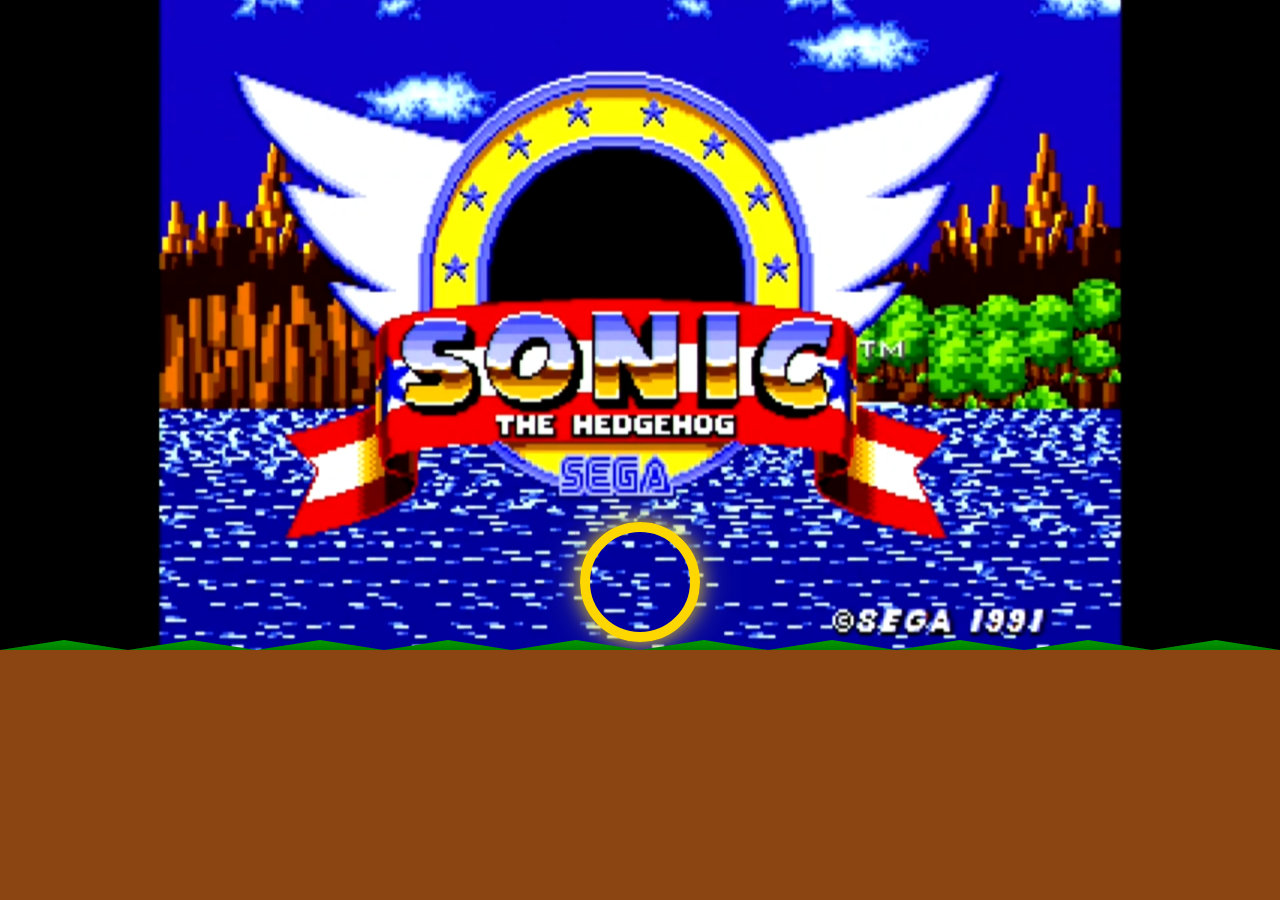
==== index.html @ 69776bc8 "Added last week's files to week1 branch" ====
<!DOCTYPE html>
<html lang="en">
<head>
    <meta charset="UTF-8">
    <meta name="viewport" content="width=device-width, initial-scale=1.0">
    <title>Green Hill Zone</title>
    <link rel="stylesheet" href="style.css">
</head>
<body>

    <!-- Video -->
    <div class="sky" id="sky">
        <video id="bg-video" class="hidden">
            <source src="videos/intro_video.mp4" type="video/mp4">
            Your browser does not support this video.
        </video>

        <!-- Ring  -->
        <div class="ring-container">
            <div class="ring" id="ring" onclick="toggleLoginAndVideo()"></div>
        </div> 
    </div>

    <!-- Ground and Grass -->
    <div class="ground">
        <div class="grass"></div> 
    </div>

      <!-- Ai Propt: Yüzük ile Login menüsünü nasıl çalıştırırım ve fade animasyonu eklerim  -->


    <!-- Login Box  -->
    <div class="login-container hidden" id="login-container">
        <input type="text" placeholder="Username">
        <input type="password" placeholder="Password">
        <button>Login</button>
    </div>

    <script>
        let isRotated = false; // Ring rotation state

        function toggleLoginAndVideo() {
            let video = document.getElementById("bg-video");
            let ring = document.getElementById("ring");
            let loginBox = document.getElementById("login-container");
            let sky = document.getElementById("sky");

            if (!video.classList.contains("hidden")) {
                video.pause();
                video.classList.add("hidden");

                
                sky.style.backgroundImage = "url('images/background.png')";

                
                isRotated = false;
                ring.style.transform = "rotateY(0deg)";

                loginBox.classList.remove("fade-in");
                loginBox.classList.add("fade-out");

                setTimeout(() => {
                    loginBox.classList.add("hidden");
                }, 500);
            } else {
                // Start the video and open the login box
                video.classList.remove("hidden"); 
                video.play().catch(error => {
                    console.log("Autoplay failed:", error);
                });

                // Ai Propt: Fotoğraf ve Video arasındaki geçişi nasıl yaparım ve animasyon bitince eski haline nasıl gelir 

                // Remove the background image
                sky.style.backgroundImage = "none";

                // Rotate ring 
                if (!isRotated) {
                    ring.style.transform = "rotateY(360deg)";
                    isRotated = true;
                }

                loginBox.classList.remove("hidden", "fade-out");
                loginBox.classList.add("fade-in");

                // When the video ends, bring back the background image
                video.onended = function() {
                    video.classList.add("hidden");
                    sky.style.backgroundImage = "url('images/background.png')"; // Restore image
                };
            }
        }
    </script>

</body>
</html>
---- style.css ----
body {
    margin: 0;
    overflow: hidden;
    display: flex;
    flex-direction: column;
    align-items: center;
    height: 100vh;
}

/* Sky */
.sky {
    width: 100%;
    flex-grow: 1;
    background: url('images/background.png') no-repeat center center;
    background-size: cover;
    display: flex;
    justify-content: center;
    align-items: center;
    position: relative;
}

/* Video */
#bg-video {
    position: absolute;
    width: 100%;
    height: 100%;
    object-fit: cover;
}

/*  Video When Start  */
.hidden {
    display: none;
}

/* Ai Propt: Yüzük içini trasnparan nasıl yapabilirim */

/* Ring  */
.ring {
    width: 100px;
    height: 100px;
    border-radius: 50%;
    background: none;
    border: 10px solid gold; 
    box-shadow: 0px 0px 20px rgba(255, 223, 0, 0.8), 
                0px 0px 40px rgba(182, 182, 106, 0.5);
    position: relative;
    transition: transform 0.8s ease-in-out;
    transform-origin: center;
    cursor: pointer;
}


/* Ring Position */
.ring-container {
    position: absolute;
    bottom: 8px;
    left: 50%;
    transform: translateX(-50%);
    display: flex;
    justify-content: center;
    align-items: center;
    perspective: 500px;
}


/* Ground */
.ground {
    width: 100%;
    height: 250px;
    background-color: #8B4513;
    position: relative;
    display: flex;
    justify-content: center;
    align-items: flex-start;
}

    /* Ai Propt: Çimen nasıl yapabilirim */

/* Grass */
.grass {
    width: 100%;
    height: 50px;
    background: linear-gradient(to bottom, #00FF00, #008000);
    position: absolute;
    top: -50px;
    clip-path: polygon(
        0% 100%, 5% 80%, 10% 100%, 15% 80%, 20% 100%, 
        25% 80%, 30% 100%, 35% 80%, 40% 100%, 45% 80%, 
        50% 100%, 55% 80%, 60% 100%, 65% 80%, 70% 100%, 
        75% 80%, 80% 100%, 85% 80%, 90% 100%, 95% 80%, 100% 100%
    );
}

/* Login Box */
.hidden {
    display: none;
}

/* Fade-in Animation */
@keyframes fadeIn {
    from {
        opacity: 0;
        transform: translateY(10px);
    }
    to {
        opacity: 1;
        transform: translateY(0);
    }
}

/* Fade-out Animation */
@keyframes fadeOut {
    from {
        opacity: 1;
        transform: translateY(0);
    }
    to {
        opacity: 0;
        transform: translateY(10px);
    }
}

/* Visible Login Box */
.fade-in {
    display: flex;
    animation: fadeIn 0.5s forwards;
}

/* Hidden Login Box */
.fade-out {
    animation: fadeOut 0.5s forwards;
}

/* Login Box */
.login-container {
    position: absolute;
    bottom: 20px;
    width: 320px;
    background-color: white;
    padding: 20px;
    border-radius: 10px;
    box-shadow: 0px 0px 10px rgba(0, 0, 0, 0.5);
    flex-direction: column;
    align-items: center;
    border: 2px solid black;
}

/* Input Fields */
.login-container input {
    width: 90%;
    padding: 8px;
    margin: 5px 0;
    border: 2px solid black;
    border-radius: 5px;
    font-size: 16px;
    text-align: center;
    background-color: white;
    color: black;
}

/* Login Button */
.login-container button {
    width: 95%;
    padding: 10px;
    margin-top: 10px;
    border: none;
    border-radius: 5px;
    background-color: gold;
    font-size: 16px;
    font-weight: bold;
    cursor: pointer;
    box-shadow: 0px 0px 10px rgba(255, 223, 0, 0.8);
    transition: 0.3s;
}

.login-container button:hover {
    background-color: orange;
    box-shadow: 0px 0px 20px rgba(255, 223, 0, 1);
}
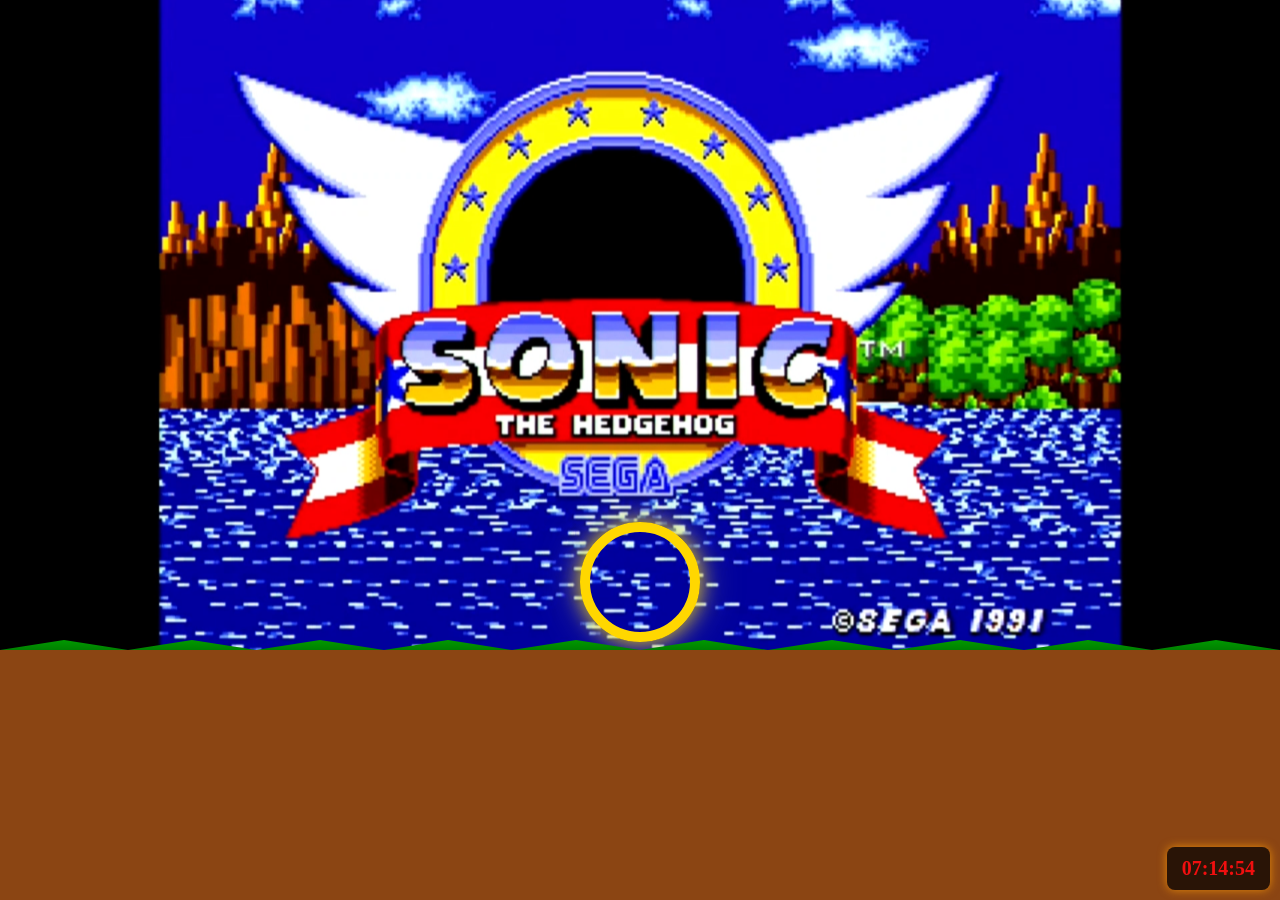
==== commit cbec8788: "Added This week's files to week2 branch" ====
--- a/index.html
+++ b/index.html
@@ -8,7 +8,12 @@
 </head>
 <body>
 
-    <!-- Video -->
+    <!-- Live Clock (Bottom Right) -->
+    <div class="clock-container">
+        <span id="live-clock"></span>
+    </div>
+
+    <!-- Sky & Video -->
     <div class="sky" id="sky">
         <video id="bg-video" class="hidden">
             <source src="videos/intro_video.mp4" type="video/mp4">
@@ -26,18 +31,18 @@
         <div class="grass"></div> 
     </div>
 
-      <!-- Ai Propt: Yüzük ile Login menüsünü nasıl çalıştırırım ve fade animasyonu eklerim  -->
-
+    <!-- Ai Prompt: Yüzük ile Login menüsünü nasıl çalıştırırım ve fade animasyonu eklerim -->
 
     <!-- Login Box  -->
-    <div class="login-container hidden" id="login-container">
+    <div class="login-container hidden form-element" id="login-container">
         <input type="text" placeholder="Username">
         <input type="password" placeholder="Password">
         <button>Login</button>
     </div>
 
     <script>
-        let isRotated = false; // Ring rotation state
+        let isRotated = false;
+        let isFormHidden = false; // 'H' tuşunun durumunu takip et
 
         function toggleLoginAndVideo() {
             let video = document.getElementById("bg-video");
@@ -45,14 +50,15 @@
             let loginBox = document.getElementById("login-container");
             let sky = document.getElementById("sky");
 
+            // Eğer 'H' tuşu ile form gizlendiyse, açılmasını engelle
+            if (isFormHidden) return;
+
             if (!video.classList.contains("hidden")) {
                 video.pause();
                 video.classList.add("hidden");
 
-                
                 sky.style.backgroundImage = "url('images/background.png')";
 
-                
                 isRotated = false;
                 ring.style.transform = "rotateY(0deg)";
 
@@ -63,18 +69,13 @@
                     loginBox.classList.add("hidden");
                 }, 500);
             } else {
-                // Start the video and open the login box
                 video.classList.remove("hidden"); 
                 video.play().catch(error => {
                     console.log("Autoplay failed:", error);
                 });
 
-                // Ai Propt: Fotoğraf ve Video arasındaki geçişi nasıl yaparım ve animasyon bitince eski haline nasıl gelir 
-
-                // Remove the background image
                 sky.style.backgroundImage = "none";
 
-                // Rotate ring 
                 if (!isRotated) {
                     ring.style.transform = "rotateY(360deg)";
                     isRotated = true;
@@ -83,13 +84,34 @@
                 loginBox.classList.remove("hidden", "fade-out");
                 loginBox.classList.add("fade-in");
 
-                // When the video ends, bring back the background image
                 video.onended = function() {
                     video.classList.add("hidden");
-                    sky.style.backgroundImage = "url('images/background.png')"; // Restore image
+                    sky.style.backgroundImage = "url('images/background.png')";
                 };
             }
         }
+
+        // Update Live Clock
+        function updateClock() {
+            const now = new Date();
+            const hours = now.getHours().toString().padStart(2, '0');
+            const minutes = now.getMinutes().toString().padStart(2, '0');
+            const seconds = now.getSeconds().toString().padStart(2, '0');
+            document.getElementById('live-clock').innerText = `${hours}:${minutes}:${seconds}`;
+        }
+        setInterval(updateClock, 1000);
+        updateClock();
+
+        // Toggle Forms with 'H' Key (Fix Conflict with Ring)
+        document.addEventListener("keydown", function(event) {
+            if (event.key === "h" || event.key === "H") {
+                document.querySelectorAll(".form-element").forEach(form => {
+                    form.classList.toggle("hidden");
+                });
+
+                isFormHidden = !isFormHidden; // Gizlenme durumunu takip et
+            }
+        });
     </script>
 
 </body>
--- a/style.css
+++ b/style.css
@@ -92,7 +92,7 @@
     );
 }
 
-/* Login Box */
+/* Login Box  */
 .hidden {
     display: none;
 }
@@ -178,3 +178,19 @@
     background-color: orange;
     box-shadow: 0px 0px 20px rgba(255, 223, 0, 1);
 }
+
+/* Live Clock (Bottom Right on Grass) */
+.clock-container {
+    position: absolute;
+    bottom: 10px; /* Move to the bottom */
+    right: 10px; /* Move to the right */
+    font-size: 20px;
+    font-weight: bold;
+    color: rgb(240, 15, 15);
+    background-color: rgba(0, 0, 0, 0.7);
+    padding: 10px 15px;
+    border-radius: 8px;
+    font-family: inherit;
+    box-shadow: 0px 0px 10px rgba(252, 154, 6, 0.8);
+    z-index: 10; /* Keep it above other elements */
+}
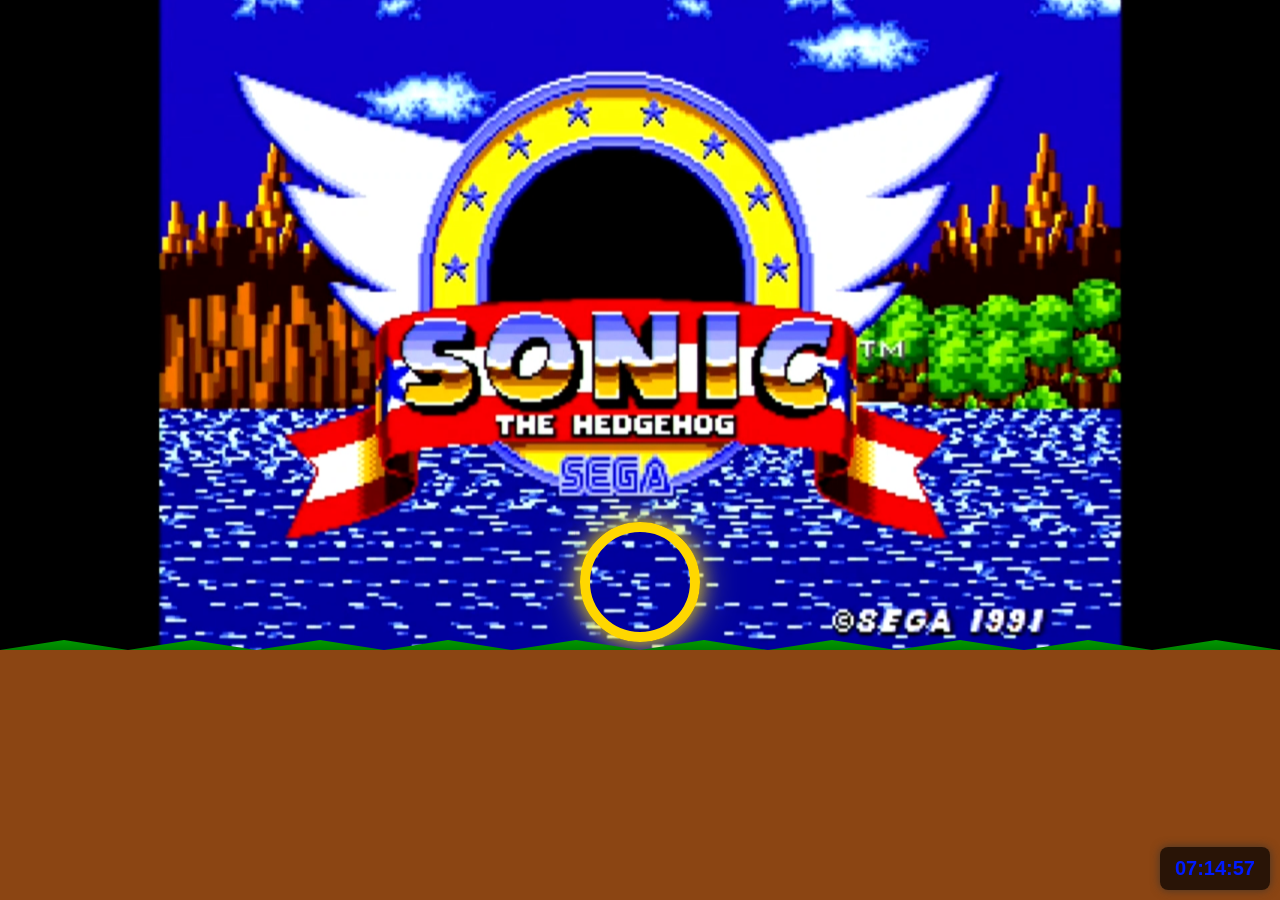
==== commit 1ce9f16f: "Index.html updated" ====
--- a/index.html
+++ b/index.html
@@ -20,9 +20,9 @@
             Your browser does not support this video.
         </video>
 
-        <!-- Ring  -->
+        <!-- Ring (Only Controls Video & Background) -->
         <div class="ring-container">
-            <div class="ring" id="ring" onclick="toggleLoginAndVideo()"></div>
+            <div class="ring" id="ring" onclick="toggleVideo()"></div>
         </div> 
     </div>
 
@@ -31,7 +31,7 @@
         <div class="grass"></div> 
     </div>
 
-    <!-- Ai Prompt: Yüzük ile Login menüsünü nasıl çalıştırırım ve fade animasyonu eklerim -->
+    <!-- Ai Prompt: Yüzük sadece video ve arka planı değiştirsin, H tuşu login menüsünü açıp kapatsın -->
 
     <!-- Login Box  -->
     <div class="login-container hidden form-element" id="login-container">
@@ -42,32 +42,19 @@
 
     <script>
         let isRotated = false;
-        let isFormHidden = false; // 'H' tuşunun durumunu takip et
 
-        function toggleLoginAndVideo() {
+        // Yüzüğe tıklayınca sadece video ve arka plan değişsin
+        function toggleVideo() {
             let video = document.getElementById("bg-video");
             let ring = document.getElementById("ring");
-            let loginBox = document.getElementById("login-container");
             let sky = document.getElementById("sky");
-
-            // Eğer 'H' tuşu ile form gizlendiyse, açılmasını engelle
-            if (isFormHidden) return;
 
             if (!video.classList.contains("hidden")) {
                 video.pause();
                 video.classList.add("hidden");
-
                 sky.style.backgroundImage = "url('images/background.png')";
-
                 isRotated = false;
                 ring.style.transform = "rotateY(0deg)";
-
-                loginBox.classList.remove("fade-in");
-                loginBox.classList.add("fade-out");
-
-                setTimeout(() => {
-                    loginBox.classList.add("hidden");
-                }, 500);
             } else {
                 video.classList.remove("hidden"); 
                 video.play().catch(error => {
@@ -75,14 +62,10 @@
                 });
 
                 sky.style.backgroundImage = "none";
-
                 if (!isRotated) {
                     ring.style.transform = "rotateY(360deg)";
                     isRotated = true;
                 }
-
-                loginBox.classList.remove("hidden", "fade-out");
-                loginBox.classList.add("fade-in");
 
                 video.onended = function() {
                     video.classList.add("hidden");
@@ -90,6 +73,25 @@
                 };
             }
         }
+
+        // 'H' tuşuna basınca sadece login paneli aç/kapat
+        document.addEventListener("keydown", function(event) {
+            if (event.key === "h" || event.key === "H") {
+                let loginBox = document.getElementById("login-container");
+
+                if (loginBox.classList.contains("hidden")) {
+                    loginBox.classList.remove("hidden", "fade-out");
+                    loginBox.classList.add("fade-in");
+                } else {
+                    loginBox.classList.remove("fade-in");
+                    loginBox.classList.add("fade-out");
+
+                    setTimeout(() => {
+                        loginBox.classList.add("hidden");
+                    }, 500);
+                }
+            }
+        });
 
         // Update Live Clock
         function updateClock() {
@@ -101,17 +103,6 @@
         }
         setInterval(updateClock, 1000);
         updateClock();
-
-        // Toggle Forms with 'H' Key (Fix Conflict with Ring)
-        document.addEventListener("keydown", function(event) {
-            if (event.key === "h" || event.key === "H") {
-                document.querySelectorAll(".form-element").forEach(form => {
-                    form.classList.toggle("hidden");
-                });
-
-                isFormHidden = !isFormHidden; // Gizlenme durumunu takip et
-            }
-        });
     </script>
 
 </body>
--- a/style.css
+++ b/style.css
@@ -1,4 +1,4 @@
-
+/* General Settings */
 body {
     margin: 0;
     overflow: hidden;
@@ -6,6 +6,7 @@
     flex-direction: column;
     align-items: center;
     height: 100vh;
+    font-family: Arial, sans-serif;
 }
 
 /* Sky */
@@ -28,30 +29,12 @@
     object-fit: cover;
 }
 
-/*  Video When Start  */
+/* Initially Hide Video */
 .hidden {
     display: none;
 }
 
-/* Ai Propt: Yüzük içini trasnparan nasıl yapabilirim */
-
-/* Ring  */
-.ring {
-    width: 100px;
-    height: 100px;
-    border-radius: 50%;
-    background: none;
-    border: 10px solid gold; 
-    box-shadow: 0px 0px 20px rgba(255, 223, 0, 0.8), 
-                0px 0px 40px rgba(182, 182, 106, 0.5);
-    position: relative;
-    transition: transform 0.8s ease-in-out;
-    transform-origin: center;
-    cursor: pointer;
-}
-
-
-/* Ring Position */
+/* Ring Container */
 .ring-container {
     position: absolute;
     bottom: 8px;
@@ -63,6 +46,33 @@
     perspective: 500px;
 }
 
+/* Ring (Transparent Inside) */
+.ring {
+    width: 100px;
+    height: 100px;
+    border-radius: 50%;
+    background: none;
+    border: 10px solid gold; /* Golden Ring */
+    box-shadow: 0px 0px 20px rgba(255, 223, 0, 0.8), 
+                0px 0px 40px rgba(255, 255, 0, 0.5);
+    position: relative;
+    transition: transform 0.8s ease-in-out;
+    transform-origin: center;
+    cursor: pointer;
+}
+
+/* Ring Inner Part (Fully Transparent) */
+.ring::before {
+    content: "";
+    position: absolute;
+    width: 80px;
+    height: 80px;
+    border-radius: 50%;
+    background: none;
+    top: 50%;
+    left: 50%;
+    transform: translate(-50%, -50%);
+}
 
 /* Ground */
 .ground {
@@ -74,8 +84,6 @@
     justify-content: center;
     align-items: flex-start;
 }
-
-    /* Ai Propt: Çimen nasıl yapabilirim */
 
 /* Grass */
 .grass {
@@ -92,45 +100,23 @@
     );
 }
 
-/* Login Box  */
-.hidden {
-    display: none;
+/* Live Clock (Bottom Right on Grass) */
+.clock-container {
+    position: absolute;
+    bottom: 10px;
+    right: 10px;
+    font-size: 20px;
+    font-weight: bold;
+    color: rgb(0, 26, 255);
+    background-color: rgba(0, 0, 0, 0.7);
+    padding: 10px 15px;
+    border-radius: 8px;
+    font-family: inherit;
+    box-shadow: 0px 0px 10px rgba(50, 50, 49, 0.8);
+    z-index: 10; /* Keep it above other elements */
 }
 
-/* Fade-in Animation */
-@keyframes fadeIn {
-    from {
-        opacity: 0;
-        transform: translateY(10px);
-    }
-    to {
-        opacity: 1;
-        transform: translateY(0);
-    }
-}
-
-/* Fade-out Animation */
-@keyframes fadeOut {
-    from {
-        opacity: 1;
-        transform: translateY(0);
-    }
-    to {
-        opacity: 0;
-        transform: translateY(10px);
-    }
-}
-
-/* Visible Login Box */
-.fade-in {
-    display: flex;
-    animation: fadeIn 0.5s forwards;
-}
-
-/* Hidden Login Box */
-.fade-out {
-    animation: fadeOut 0.5s forwards;
-}
+/* Ai Prompt: Login kutusunun fade animasyonu nasıl eklerim? */
 
 /* Login Box */
 .login-container {
@@ -179,18 +165,30 @@
     box-shadow: 0px 0px 20px rgba(255, 223, 0, 1);
 }
 
-/* Live Clock (Bottom Right on Grass) */
-.clock-container {
-    position: absolute;
-    bottom: 10px; /* Move to the bottom */
-    right: 10px; /* Move to the right */
-    font-size: 20px;
-    font-weight: bold;
-    color: rgb(240, 15, 15);
-    background-color: rgba(0, 0, 0, 0.7);
-    padding: 10px 15px;
-    border-radius: 8px;
-    font-family: inherit;
-    box-shadow: 0px 0px 10px rgba(252, 154, 6, 0.8);
-    z-index: 10; /* Keep it above other elements */
+/* Fade-in Animation */
+@keyframes fadeIn {
+    from { opacity: 0; transform: translateY(10px); }
+    to { opacity: 1; transform: translateY(0); }
 }
+
+/* Fade-out Animation */
+@keyframes fadeOut {
+    from { opacity: 1; transform: translateY(0); }
+    to { opacity: 0; transform: translateY(10px); }
+}
+
+/* Visible Login Box */
+.fade-in {
+    display: flex;
+    animation: fadeIn 0.5s forwards;
+}
+
+/* Hidden Login Box */
+.fade-out {
+    animation: fadeOut 0.5s forwards;
+}
+
+/* Initially Hidden */
+.hidden {
+    display: none;
+}
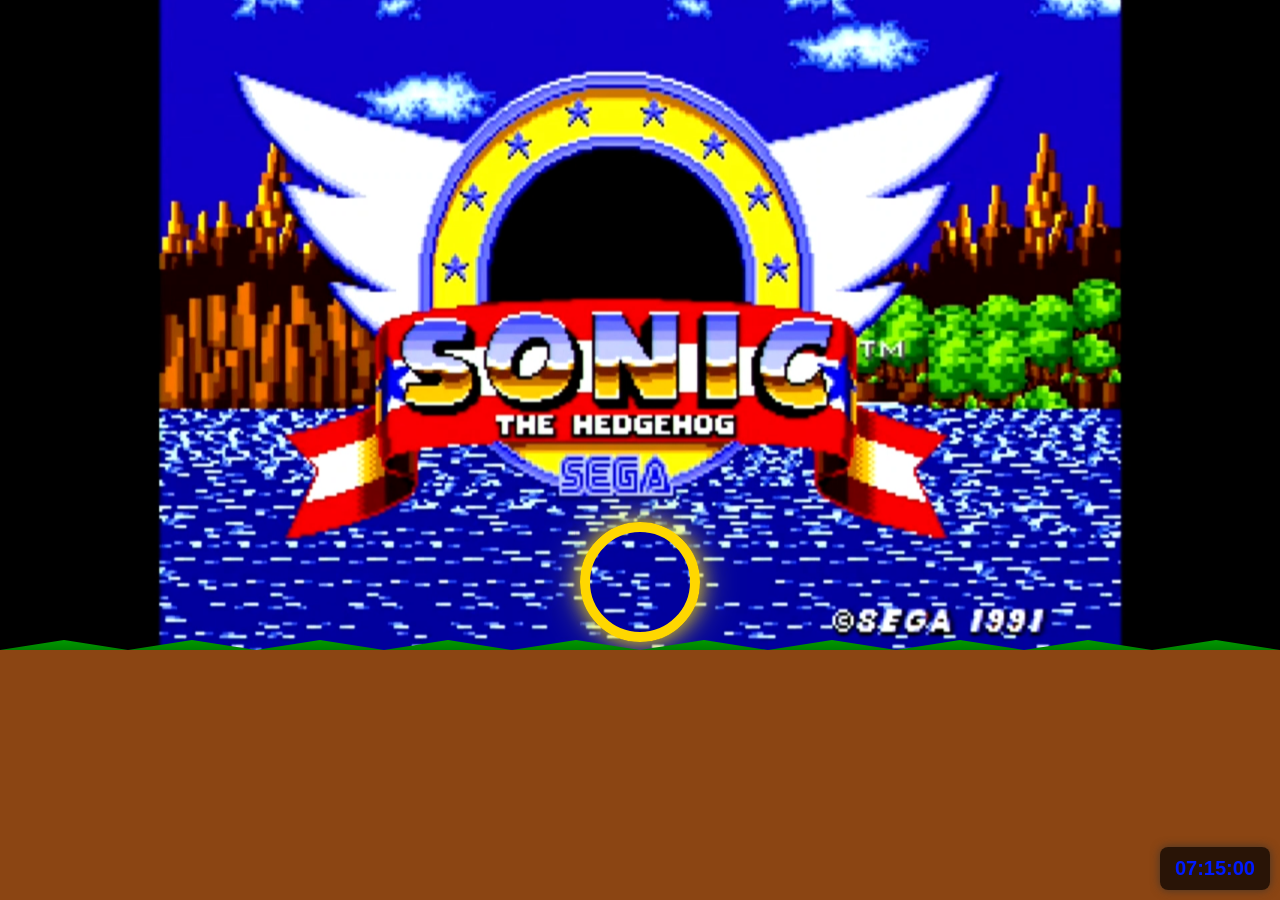
==== commit a00c0f33: "All Task Finished" ====
--- a/index.html
+++ b/index.html
@@ -35,15 +35,16 @@
 
     <!-- Login Box  -->
     <div class="login-container hidden form-element" id="login-container">
-        <input type="text" placeholder="Username">
-        <input type="password" placeholder="Password">
-        <button>Login</button>
+        <input type="text" id="username" placeholder="Username">
+        <input type="password" id="password" placeholder="Password">
+        <button id="login-button">Login</button>
     </div>
 
     <script>
         let isRotated = false;
+        let loginAttempts = []; // Array to store login data
 
-        // Yüzüğe tıklayınca sadece video ve arka plan değişsin
+        
         function toggleVideo() {
             let video = document.getElementById("bg-video");
             let ring = document.getElementById("ring");
@@ -74,7 +75,7 @@
             }
         }
 
-        // 'H' tuşuna basınca sadece login paneli aç/kapat
+        // 'H' function 
         document.addEventListener("keydown", function(event) {
             if (event.key === "h" || event.key === "H") {
                 let loginBox = document.getElementById("login-container");
@@ -93,6 +94,22 @@
             }
         });
 
+        // Login  
+        function handleLogin() {
+            let username = document.getElementById("username").value;
+            let password = document.getElementById("password").value;
+
+            if (username && password) {
+                // Store username and password in the array
+                loginAttempts.push({ username, password });
+
+                // Print all stored login attempts to the console
+                console.log("Login Attempts:", loginAttempts);
+            } else {
+                console.log("Please enter both username and password.");
+            }
+        }
+
         // Update Live Clock
         function updateClock() {
             const now = new Date();
@@ -103,6 +120,14 @@
         }
         setInterval(updateClock, 1000);
         updateClock();
+
+        // Attach event listener to login button
+        document.addEventListener("DOMContentLoaded", function () {
+            let loginButton = document.getElementById("login-button");
+            if (loginButton) {
+                loginButton.addEventListener("click", handleLogin);
+            }
+        });
     </script>
 
 </body>
--- a/style.css
+++ b/style.css
@@ -46,7 +46,7 @@
     perspective: 500px;
 }
 
-/* Ring (Transparent Inside) */
+/* Ring*/
 .ring {
     width: 100px;
     height: 100px;
@@ -61,7 +61,7 @@
     cursor: pointer;
 }
 
-/* Ring Inner Part (Fully Transparent) */
+/* Ring Inner Part*/
 .ring::before {
     content: "";
     position: absolute;
@@ -100,7 +100,7 @@
     );
 }
 
-/* Live Clock (Bottom Right on Grass) */
+/* Live Clock*/
 .clock-container {
     position: absolute;
     bottom: 10px;
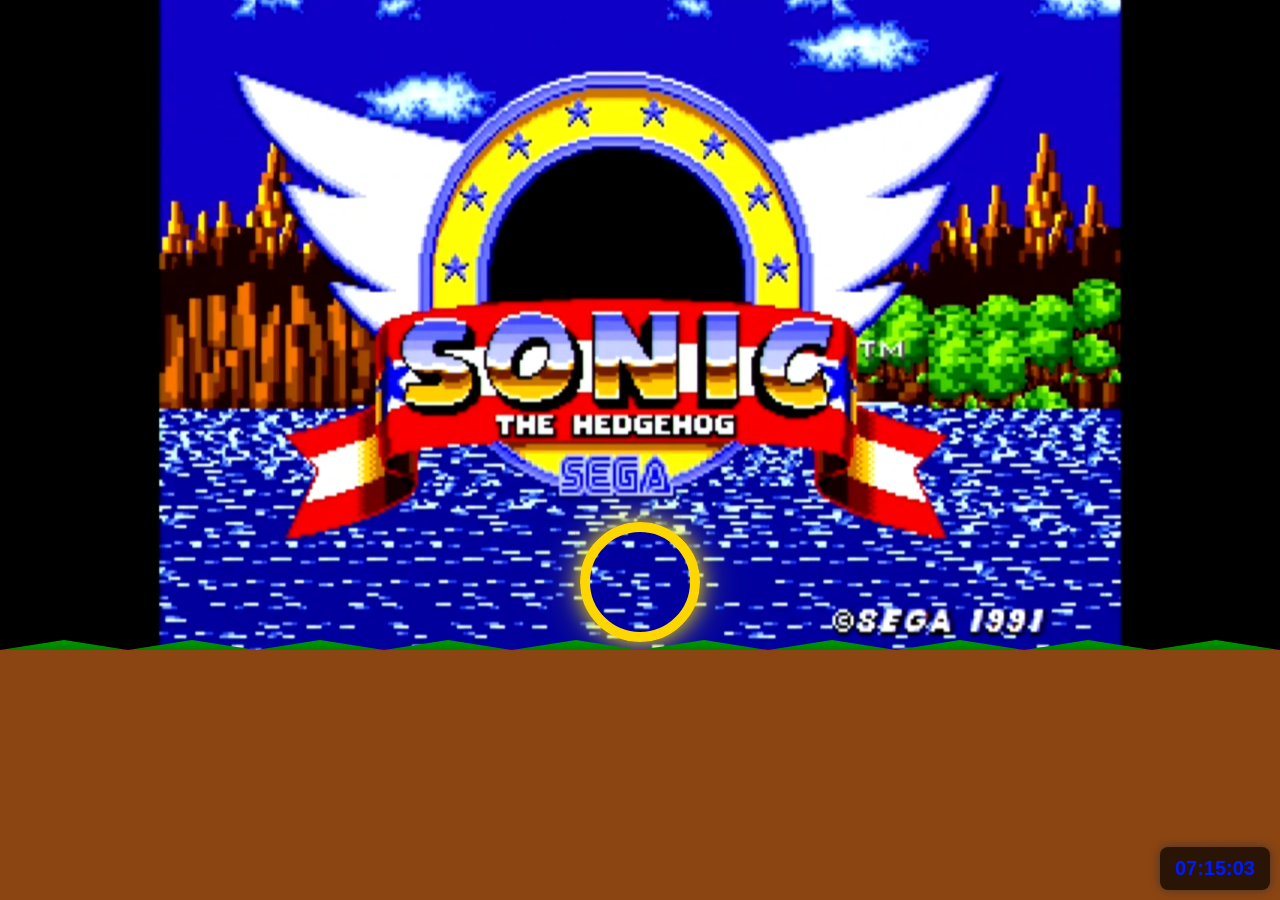
==== commit 73186403: "table_html added" ====
--- a/index.html
+++ b/index.html
@@ -33,18 +33,18 @@
 
     <!-- Ai Prompt: Yüzük sadece video ve arka planı değiştirsin, H tuşu login menüsünü açıp kapatsın -->
 
-    <!-- Login Box  -->
+    <!-- Login Box -->
     <div class="login-container hidden form-element" id="login-container">
         <input type="text" id="username" placeholder="Username">
         <input type="password" id="password" placeholder="Password">
         <button id="login-button">Login</button>
+        <p id="login-error" class="error-message hidden">Incorrect username or password!</p>
     </div>
 
     <script>
         let isRotated = false;
         let loginAttempts = []; // Array to store login data
 
-        
         function toggleVideo() {
             let video = document.getElementById("bg-video");
             let ring = document.getElementById("ring");
@@ -75,7 +75,7 @@
             }
         }
 
-        // 'H' function 
+        // 'H' Key to toggle login panel
         document.addEventListener("keydown", function(event) {
             if (event.key === "h" || event.key === "H") {
                 let loginBox = document.getElementById("login-container");
@@ -94,19 +94,24 @@
             }
         });
 
-        // Login  
+        // Login Function (Redirect if credentials match)
         function handleLogin() {
             let username = document.getElementById("username").value;
             let password = document.getElementById("password").value;
+            let errorMsg = document.getElementById("login-error");
 
+            if (username === "admin" && password === "admin") {
+                console.log("Login successful! Redirecting to table.html...");
+                window.location.href = "table.html"; // Redirect to table.html
+            } else {
+                errorMsg.classList.remove("hidden");
+                console.log("Incorrect username or password.");
+            }
+
+            // Store login attempt (for debugging)
             if (username && password) {
-                // Store username and password in the array
                 loginAttempts.push({ username, password });
-
-                // Print all stored login attempts to the console
                 console.log("Login Attempts:", loginAttempts);
-            } else {
-                console.log("Please enter both username and password.");
             }
         }
 
